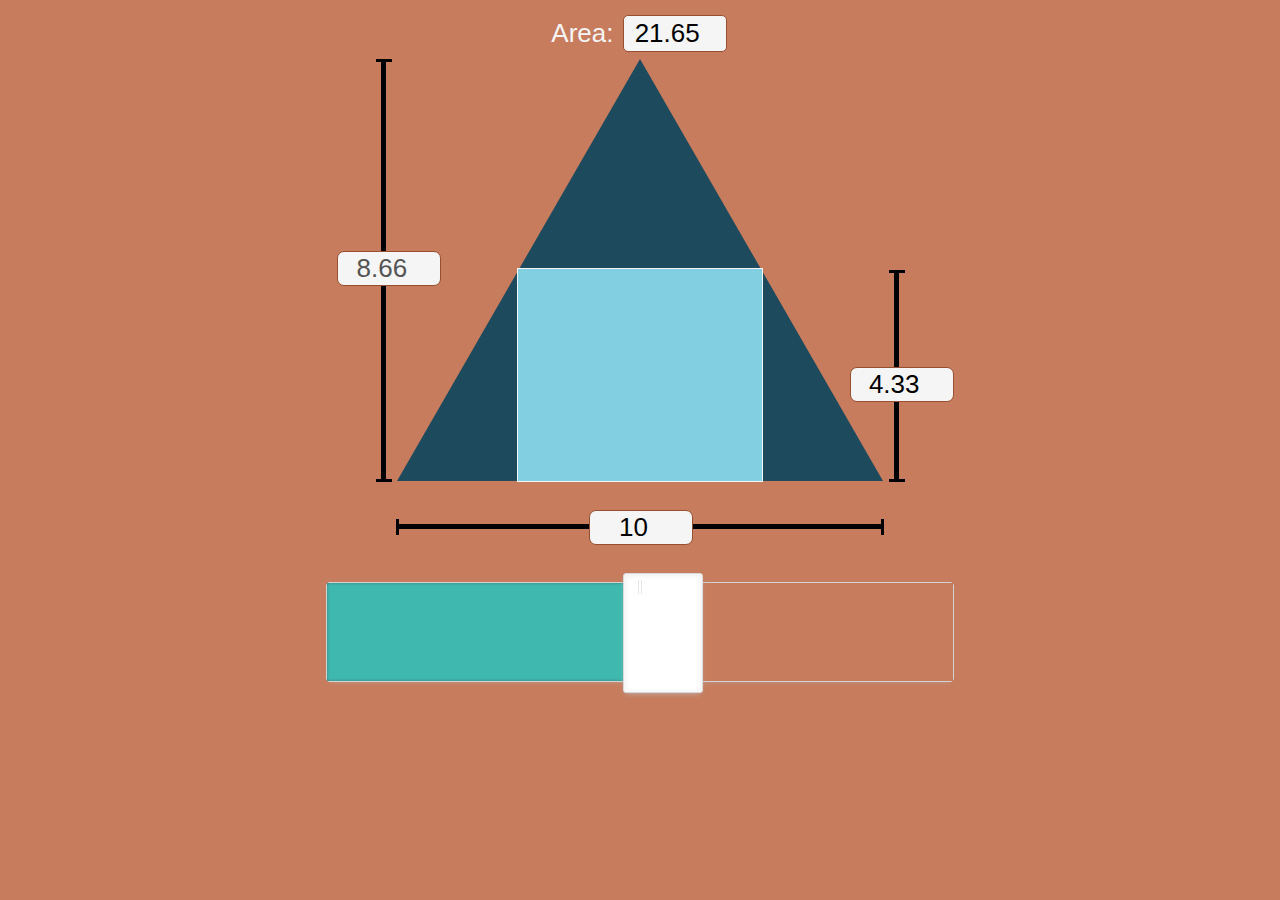
==== Ejemplo1/index.html @ 5db08194 "scale improvements" ====
<html>

<head>
    <meta charset="UTF-8">
    <meta name="viewport" content="width=device-width, initial-scale=1, user-scalable=0">
        <!-- <meta name="viewport" content="width=device-width, initial-scale=1, maximum-scale=1, user-scalable=0"> -->
    <!--320-->
    <link rel="stylesheet" type="text/css" href="../common_resources/nouislider.css" />
    <link rel="stylesheet" type="text/css" href="style.css" />
</head>

<body>
    <div class="container">
        <div class="area data">
            <label for="area"> Area: </label>
            <input id="area" type="number" value="0.0" step="0.02" />
        </div>
        <div class="square">
            <div class="rectangle"></div>
            <div class="triangle"></div>
            <div class="verticall">
                <div class="minihorizontaltop"></div>
                <div class="rheight">
                    <input id="rheight" type="number" size="3" step="0.02" />
                </div>
                <div class="minihorizontalbottom"></div>
            </div>
            <div class="horizontall">
                <div class="miniverticalleft"></div>
                <div class="tlado">
                    <input id="tlado" type="number" value="10" step="0.02" />
                </div>
                <div class="miniverticalright"></div>
            </div>
            <div class="verticall2">
                <div class="minihorizontaltop"></div>
                <div class="rheight">
                    <input id="theight" disabled type="number" size="3" step="0.02" />
                </div>
                <div class="minihorizontalbottom"></div>
            </div>
        </div>
        <div id="slider" class="myrangeslider"></div>
    </div>
    <!--scripts-->
    <script type="text/javascript" src="../common_resources/jquery-3.2.1.js"></script>
    <script type="text/javascript" src="../common_resources/nouislider.js"></script>
    <script type="text/javascript" src="logic.js"></script>
</body>

</html>
---- common_resources/nouislider.css ----
/*! nouislider - 9.2.0 - 2017-01-11 10:35:35 */
/* Functional styling;
 * These styles are required for noUiSlider to function.
 * You don't need to change these rules to apply your design.
 */
.noUi-target,
.noUi-target * {
  -webkit-touch-callout: none;
  -webkit-tap-highlight-color: rgba(0, 0, 0, 0);
  -webkit-user-select: none;
  -ms-touch-action: none;
  touch-action: none;
  -ms-user-select: none;
  -moz-user-select: none;
  user-select: none;
  -moz-box-sizing: border-box;
  box-sizing: border-box;
}
.noUi-target {
  position: relative;
  direction: ltr;
}
.noUi-base {
  width: 100%;
  height: 100%;
  position: relative;
  z-index: 1;
  /* Fix 401 */
}
.noUi-connect {
  position: absolute;
  right: 0;
  top: 0;
  left: 0;
  bottom: 0;
}
.noUi-origin {
  position: absolute;
  height: 0;
  width: 0;
}
.noUi-handle {
  position: relative;
  z-index: 1;
}
.noUi-state-tap .noUi-connect,
.noUi-state-tap .noUi-origin {
  -webkit-transition: top 0.3s, right 0.3s, bottom 0.3s, left 0.3s;
  transition: top 0.3s, right 0.3s, bottom 0.3s, left 0.3s;
}
.noUi-state-drag * {
  cursor: inherit !important;
}
/* Painting and performance;
 * Browsers can paint handles in their own layer.
 */
.noUi-base,
.noUi-handle {
  -webkit-transform: translate3d(0, 0, 0);
  transform: translate3d(0, 0, 0);
}
/* Slider size and handle placement;
 */
.noUi-horizontal {
  height: 18px;
}
.noUi-horizontal .noUi-handle {
  width: 34px;
  height: 28px;
  left: -17px;
  top: -6px;
}
.noUi-vertical {
  width: 18px;
}
.noUi-vertical .noUi-handle {
  width: 28px;
  height: 34px;
  left: -6px;
  top: -17px;
}
/* Styling;
 */
.noUi-target {
  background: #FAFAFA;
  border-radius: 4px;
  border: 1px solid #D3D3D3;
  box-shadow: inset 0 1px 1px #F0F0F0, 0 3px 6px -5px #BBB;
}
.noUi-connect {
  background: #3FB8AF;
  box-shadow: inset 0 0 3px rgba(51, 51, 51, 0.45);
  -webkit-transition: background 450ms;
  transition: background 450ms;
}
/* Handles and cursors;
 */
.noUi-draggable {
  cursor: ew-resize;
}
.noUi-vertical .noUi-draggable {
  cursor: ns-resize;
}
.noUi-handle {
  border: 1px solid #D9D9D9;
  border-radius: 3px;
  background: #FFF;
  cursor: default;
  box-shadow: inset 0 0 1px #FFF, inset 0 1px 7px #EBEBEB, 0 3px 6px -3px #BBB;
}
.noUi-active {
  box-shadow: inset 0 0 1px #FFF, inset 0 1px 7px #DDD, 0 3px 6px -3px #BBB;
}
/* Handle stripes;
 */
.noUi-handle:before,
.noUi-handle:after {
  content: "";
  display: block;
  position: absolute;
  height: 14px;
  width: 1px;
  background: #E8E7E6;
  left: 14px;
  top: 6px;
}
.noUi-handle:after {
  left: 17px;
}
.noUi-vertical .noUi-handle:before,
.noUi-vertical .noUi-handle:after {
  width: 14px;
  height: 1px;
  left: 6px;
  top: 14px;
}
.noUi-vertical .noUi-handle:after {
  top: 17px;
}
/* Disabled state;
 */
[disabled] .noUi-connect {
  background: #B8B8B8;
}
[disabled].noUi-target,
[disabled].noUi-handle,
[disabled] .noUi-handle {
  cursor: not-allowed;
}
/* Base;
 *
 */
.noUi-pips,
.noUi-pips * {
  -moz-box-sizing: border-box;
  box-sizing: border-box;
}
.noUi-pips {
  position: absolute;
  color: #999;
}
/* Values;
 *
 */
.noUi-value {
  position: absolute;
  text-align: center;
}
.noUi-value-sub {
  color: #ccc;
  font-size: 10px;
}
/* Markings;
 *
 */
.noUi-marker {
  position: absolute;
  background: #CCC;
}
.noUi-marker-sub {
  background: #AAA;
}
.noUi-marker-large {
  background: #AAA;
}
/* Horizontal layout;
 *
 */
.noUi-pips-horizontal {
  padding: 10px 0;
  height: 80px;
  top: 100%;
  left: 0;
  width: 100%;
}
.noUi-value-horizontal {
  -webkit-transform: translate3d(-50%, 50%, 0);
  transform: translate3d(-50%, 50%, 0);
}
.noUi-marker-horizontal.noUi-marker {
  margin-left: -1px;
  width: 2px;
  height: 5px;
}
.noUi-marker-horizontal.noUi-marker-sub {
  height: 10px;
}
.noUi-marker-horizontal.noUi-marker-large {
  height: 15px;
}
/* Vertical layout;
 *
 */
.noUi-pips-vertical {
  padding: 0 10px;
  height: 100%;
  top: 0;
  left: 100%;
}
.noUi-value-vertical {
  -webkit-transform: translate3d(0, 50%, 0);
  transform: translate3d(0, 50%, 0);
  padding-left: 25px;
}
.noUi-marker-vertical.noUi-marker {
  width: 5px;
  height: 2px;
  margin-top: -1px;
}
.noUi-marker-vertical.noUi-marker-sub {
  width: 10px;
}
.noUi-marker-vertical.noUi-marker-large {
  width: 15px;
}
.noUi-tooltip {
  display: block;
  position: absolute;
  border: 1px solid #D9D9D9;
  border-radius: 3px;
  background: #fff;
  color: #000;
  padding: 5px;
  text-align: center;
}
.noUi-horizontal .noUi-tooltip {
  -webkit-transform: translate(-50%, 0);
  transform: translate(-50%, 0);
  left: 50%;
  bottom: 120%;
}
.noUi-vertical .noUi-tooltip {
  -webkit-transform: translate(0, -50%);
  transform: translate(0, -50%);
  top: 50%;
  right: 120%;
}
---- Ejemplo1/style.css ----
.container {
    margin-left: auto;
    margin-right: auto;
    width: 100%;
    height: 100%;
    color: whitesmoke;
    opacity: 0;
    transition: opacity 1.5s;
}

.square {
    position: relative;
    margin-right: auto;
    margin-left: auto;
    width: 70%;
    height: 70%;
}

.triangle {
    position: absolute;
    height: 0;
    width: 0;
    margin-left: auto;
    margin-right: auto;
    left: 0;
    right: 0;
    background-color: transparent;
    border-style: solid;
    border-color: transparent transparent #1E4A5D transparent;
}

.rectangle {
    position: absolute;
    margin-left: auto;
    margin-right: auto;
    left: 0;
    right: 0;
    bottom: 0;
    min-height: 2px;
    min-width: 1px;
    background-color: #81CFE0;
    border: 1px solid whitesmoke;
    transition: width 0.5s, height 0.5s;
    z-index: 1;
}

.myrangeslider {
    width: 90%;
    height: 100px;
    /*background-color: red;*/
    margin-right: auto;
    margin-left: auto;
    margin-top: 100px;
}

.noUi-horizontal .noUi-handle {
    width: 80px;
    height: 120px;
    left: -17px;
    top: -10px;
}

.rheight {
    position: absolute;
    height: 35px;
    top: 45%;
    left: -46px;
    z-index: 10;
    background-color: transparent;
}

#rheight {
    height: 100%;
    vertical-align: center;
    background-color: whitesmoke;
    text-align: center;
    /*border: none;*/
    border: 1px solid #964F31;
    border-radius: 7px;
}

#theight {
    height: 100%;
    vertical-align: center;
    background-color: whitesmoke;
    text-align: center;
    /*border: none;*/
    border: 1px solid #964F31;
    border-radius: 7px;
}

.verticall {
    width: 5px;
    background-color: black;
    position: absolute;
    left: 102%;
    transition: height 0.5s;
    bottom: 0;
}

.verticall2 {
    height: 100%;
    width: 5px;
    background-color: black;
    position: absolute;
    right: 102%;
    transition: height 0.5s;
    bottom: 0;
}

.minihorizontaltop {
    position: absolute;
    width: 16px;
    height: 3px;
    margin-left: -5px;
    background-color: black;
    top: 0;
}

.minihorizontalbottom {
    position: absolute;
    width: 16px;
    height: 3px;
    margin-left: -5px;
    background-color: black;
    bottom: 0;
}

.horizontall {
    width: 100%;
    height: 5px;
    background-color: black;
    position: absolute;
    top: 110%;
}

.miniverticalright {
    position: absolute;
    width: 3px;
    height: 16px;
    top: -5px;
    background-color: black;
    z-index: 5;
    right: 0;
}

.miniverticalleft {
    position: absolute;
    width: 3px;
    height: 16px;
    top: -5px;
    background-color: black;
    left: 0;
    z-index: 5;
}

.tlado {
    position: absolute;
    width: 106px;
    height: 35px;
    z-index: 2;
    margin-left: auto;
    margin-right: auto;
    left: 0;
    right: 0;
    top: -16px;
    background-color: transparent;
}

#tlado {
    height: 100%;
    vertical-align: center;
    background-color: whitesmoke;
    text-align: center;
    /*border: none;*/
    border: 1px solid #964F31;
    border-radius: 7px;
}

.data {
    text-align: center;
    padding: 5px;
    font-size: 26px;
}

input {
    padding: 2px;
    margin: 2px;
    width: 4em;
    border-radius: 5px;
    border: 1px solid #964F31;
    background-color: whitesmoke;
    text-align: center;
    font-size: 26px;
}

* {
    font-family: Arial, Helvetica, sans-serif, Verdana, Geneva, Tahoma;
    background-color: #C67C5D;
}
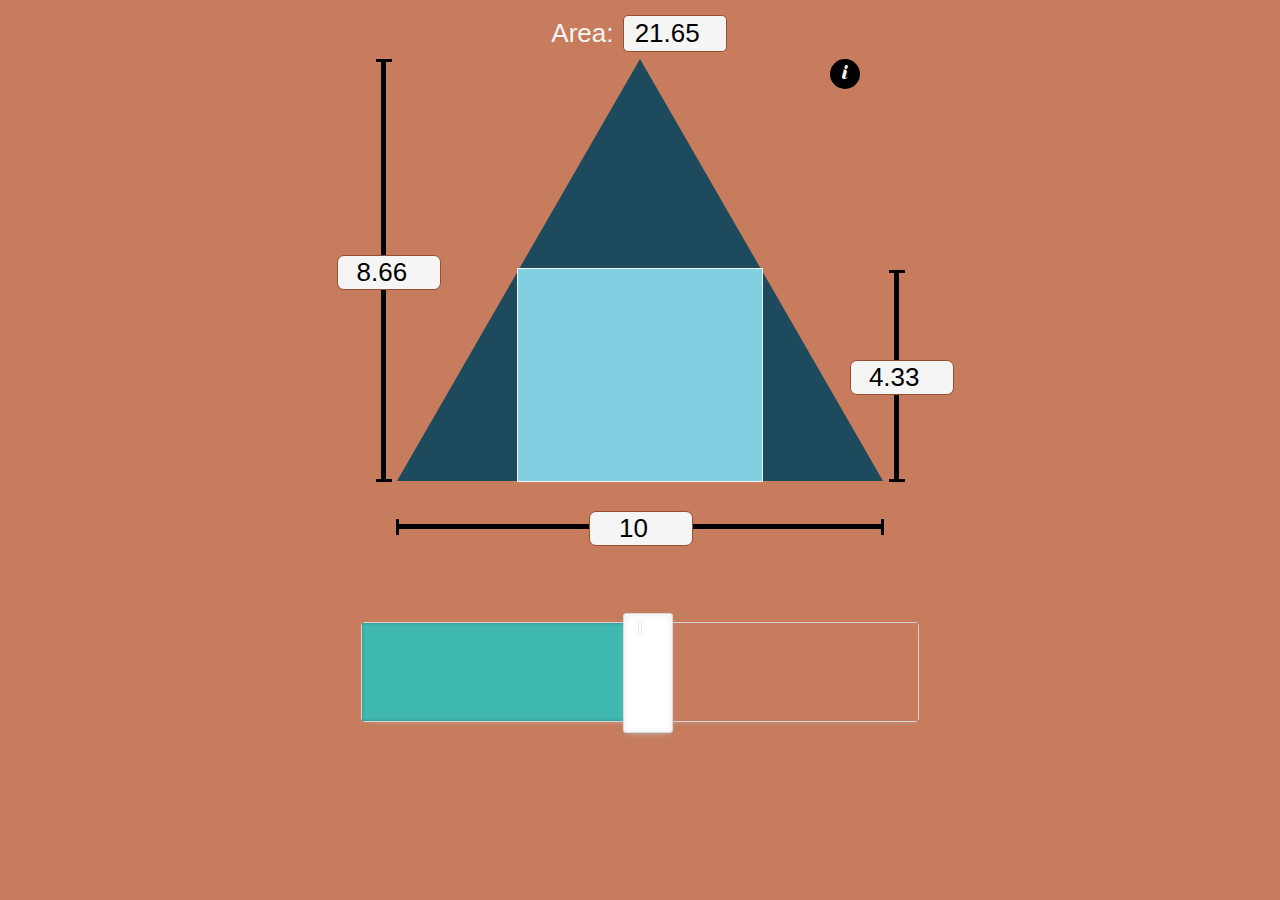
==== commit ae3e39d3: "info icon 1,3" ====
--- a/Ejemplo1/index.html
+++ b/Ejemplo1/index.html
@@ -3,7 +3,7 @@
 <head>
     <meta charset="UTF-8">
     <meta name="viewport" content="width=device-width, initial-scale=1, user-scalable=0">
-        <!-- <meta name="viewport" content="width=device-width, initial-scale=1, maximum-scale=1, user-scalable=0"> -->
+    <!-- <meta name="viewport" content="width=device-width, initial-scale=1, maximum-scale=1, user-scalable=0"> -->
     <!--320-->
     <link rel="stylesheet" type="text/css" href="../common_resources/nouislider.css" />
     <link rel="stylesheet" type="text/css" href="style.css" />
@@ -16,6 +16,7 @@
             <input id="area" type="number" value="0.0" step="0.02" />
         </div>
         <div class="square">
+            <div class="info">i</div>
             <div class="rectangle"></div>
             <div class="triangle"></div>
             <div class="verticall">
@@ -28,14 +29,14 @@
             <div class="horizontall">
                 <div class="miniverticalleft"></div>
                 <div class="tlado">
-                    <input id="tlado" type="number" value="10" step="0.02" />
+                    <input id="tlado" type="number" value="10" step="0.02" min="0.01" />
                 </div>
                 <div class="miniverticalright"></div>
             </div>
             <div class="verticall2">
                 <div class="minihorizontaltop"></div>
                 <div class="rheight">
-                    <input id="theight" disabled type="number" size="3" step="0.02" />
+                    <input id="theight" type="number" size="3" step="0.02" />
                 </div>
                 <div class="minihorizontalbottom"></div>
             </div>
--- a/Ejemplo1/style.css
+++ b/Ejemplo1/style.css
@@ -1,3 +1,25 @@
+@font-face {
+    font-family: "Shine";
+    src: url('../common_resources/Shine.ttf') format("truetype");
+}
+
+.info {
+    position: absolute;
+    right: 5%;
+    width: 30px;
+    height: 30px;
+    line-height: 30px;
+    text-align: center;
+    background-color: black;
+    border-radius: 15px;
+    font-family: "Shine", Verdana;
+    z-index: 2;
+}
+
+.info:hover {
+    cursor: pointer;
+}
+
 .container {
     margin-left: auto;
     margin-right: auto;
@@ -45,16 +67,16 @@
 }
 
 .myrangeslider {
-    width: 90%;
+    width: 80%;
     height: 100px;
     /*background-color: red;*/
     margin-right: auto;
     margin-left: auto;
-    margin-top: 100px;
+    margin-top: 20%;
 }
 
 .noUi-horizontal .noUi-handle {
-    width: 80px;
+    width: 50px;
     height: 120px;
     left: -17px;
     top: -10px;
@@ -63,7 +85,10 @@
 .rheight {
     position: absolute;
     height: 35px;
-    top: 45%;
+    margin-top: auto;
+    margin-bottom: auto;
+    top: 0;
+    bottom: 0;
     left: -46px;
     z-index: 10;
     background-color: transparent;
@@ -71,7 +96,6 @@
 
 #rheight {
     height: 100%;
-    vertical-align: center;
     background-color: whitesmoke;
     text-align: center;
     /*border: none;*/
@@ -163,13 +187,15 @@
     margin-right: auto;
     left: 0;
     right: 0;
-    top: -16px;
+    top: 0;
+    bottom: 0;
+    margin-top: auto;
+    margin-bottom: auto;
     background-color: transparent;
 }
 
 #tlado {
     height: 100%;
-    vertical-align: center;
     background-color: whitesmoke;
     text-align: center;
     /*border: none;*/
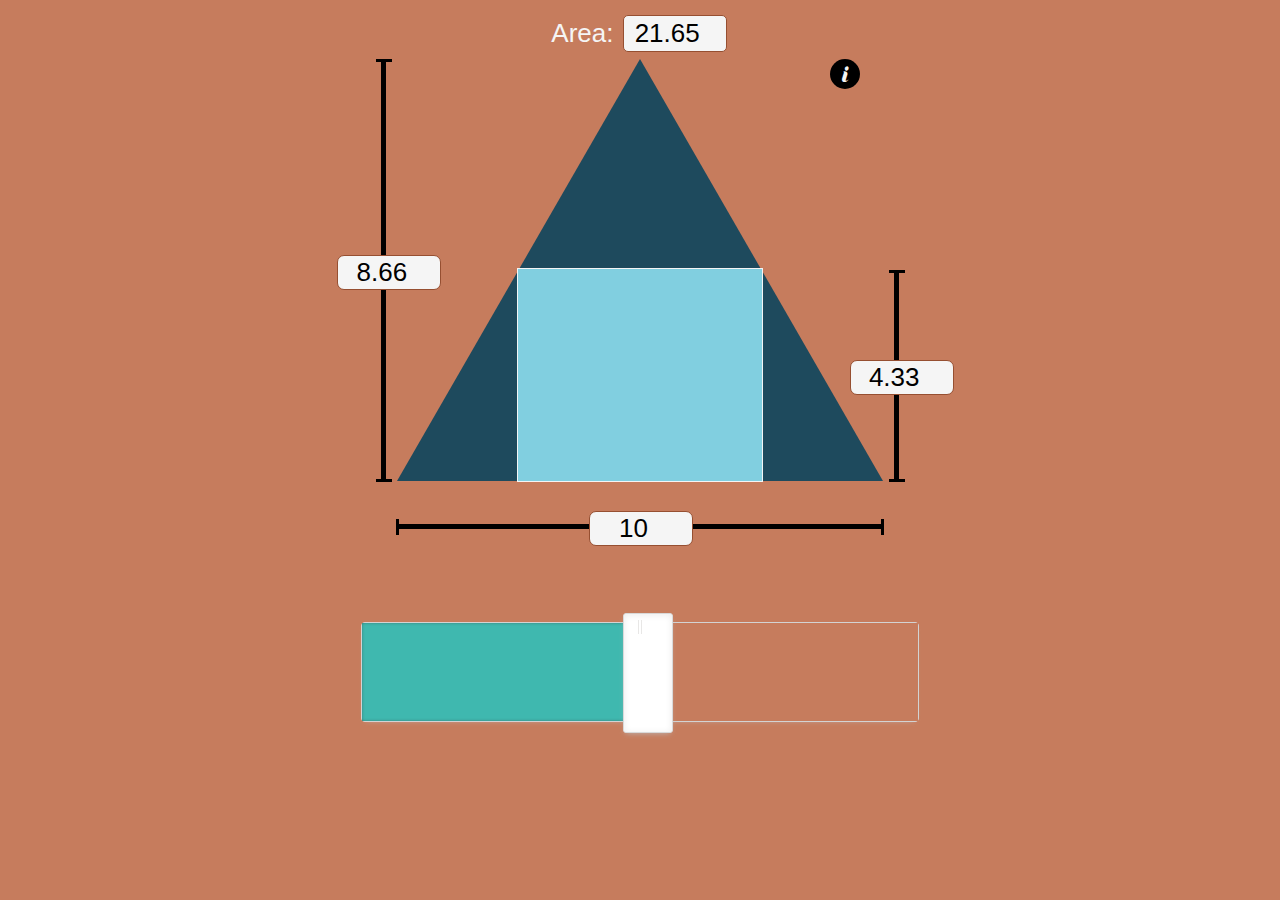
==== commit d74ab2a6: "updated: 10/05/2017 11:14:43" ====
--- a/Ejemplo1/index.html
+++ b/Ejemplo1/index.html
@@ -16,7 +16,9 @@
             <input id="area" type="number" value="0.0" step="0.02" />
         </div>
         <div class="square">
-            <div class="info">i</div>
+            <div class="infoCircle">
+                <div class="info">i</div>
+            </div>
             <div class="rectangle"></div>
             <div class="triangle"></div>
             <div class="verticall">
--- a/Ejemplo1/style.css
+++ b/Ejemplo1/style.css
@@ -3,7 +3,7 @@
     src: url('../common_resources/Shine.ttf') format("truetype");
 }
 
-.info {
+.infoCircle {
     position: absolute;
     right: 5%;
     width: 30px;
@@ -12,8 +12,17 @@
     text-align: center;
     background-color: black;
     border-radius: 15px;
+    z-index: 2;
+}
+.info {
+    display: inline-block;
+    padding: 0;
+    margin-top: 2px;
+    height: 15px;
+    /*background-color: red;*/
+    font-size: 18px;
     font-family: "Shine", Verdana;
-    z-index: 2;
+    background-color: transparent;
 }
 
 .info:hover {
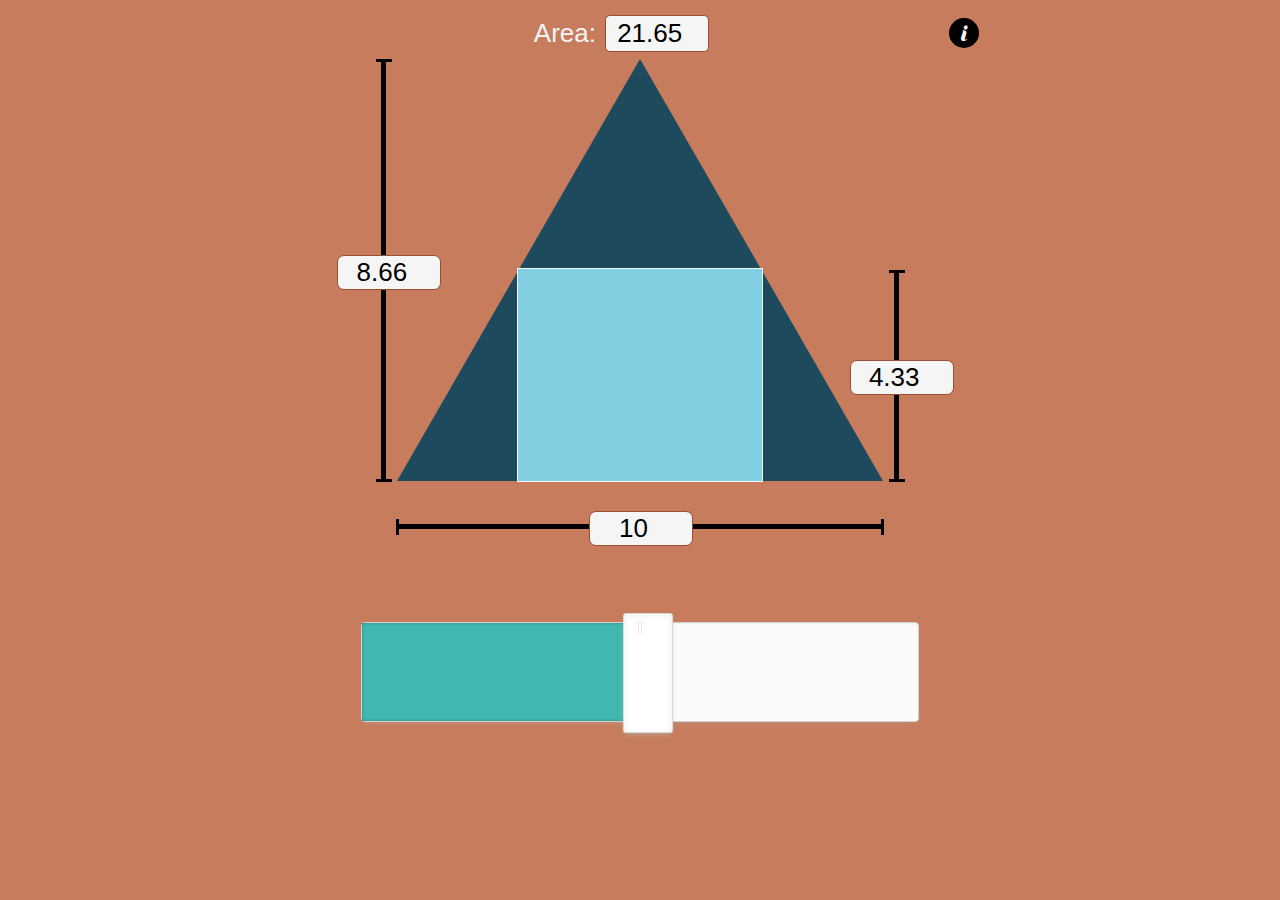
==== commit e40c3ff2: "info buttn correct positioning" ====
--- a/Ejemplo1/index.html
+++ b/Ejemplo1/index.html
@@ -11,14 +11,14 @@
 
 <body>
     <div class="container">
+        <div class="infoCircle">
+            <div class="info">i</div>
+        </div>
         <div class="area data">
             <label for="area"> Area: </label>
             <input id="area" type="number" value="0.0" step="0.02" />
         </div>
         <div class="square">
-            <div class="infoCircle">
-                <div class="info">i</div>
-            </div>
             <div class="rectangle"></div>
             <div class="triangle"></div>
             <div class="verticall">
--- a/Ejemplo1/style.css
+++ b/Ejemplo1/style.css
@@ -4,14 +4,15 @@
 }
 
 .infoCircle {
-    position: absolute;
-    right: 5%;
+    float: right;
     width: 30px;
     height: 30px;
     line-height: 30px;
     text-align: center;
     background-color: black;
     border-radius: 15px;
+    margin-right: 10px;
+    margin-top: 10px;
     z-index: 2;
 }
 .info {
@@ -19,7 +20,7 @@
     padding: 0;
     margin-top: 2px;
     height: 15px;
-    /*background-color: red;*/
+    background-color: red;
     font-size: 18px;
     font-family: "Shine", Verdana;
     background-color: transparent;
@@ -229,7 +230,11 @@
     font-size: 26px;
 }
 
+body {
+    background-color: #C67C5D;
+}
+
 * {
     font-family: Arial, Helvetica, sans-serif, Verdana, Geneva, Tahoma;
-    background-color: #C67C5D;
-}
+    background-color: transparent;
+}
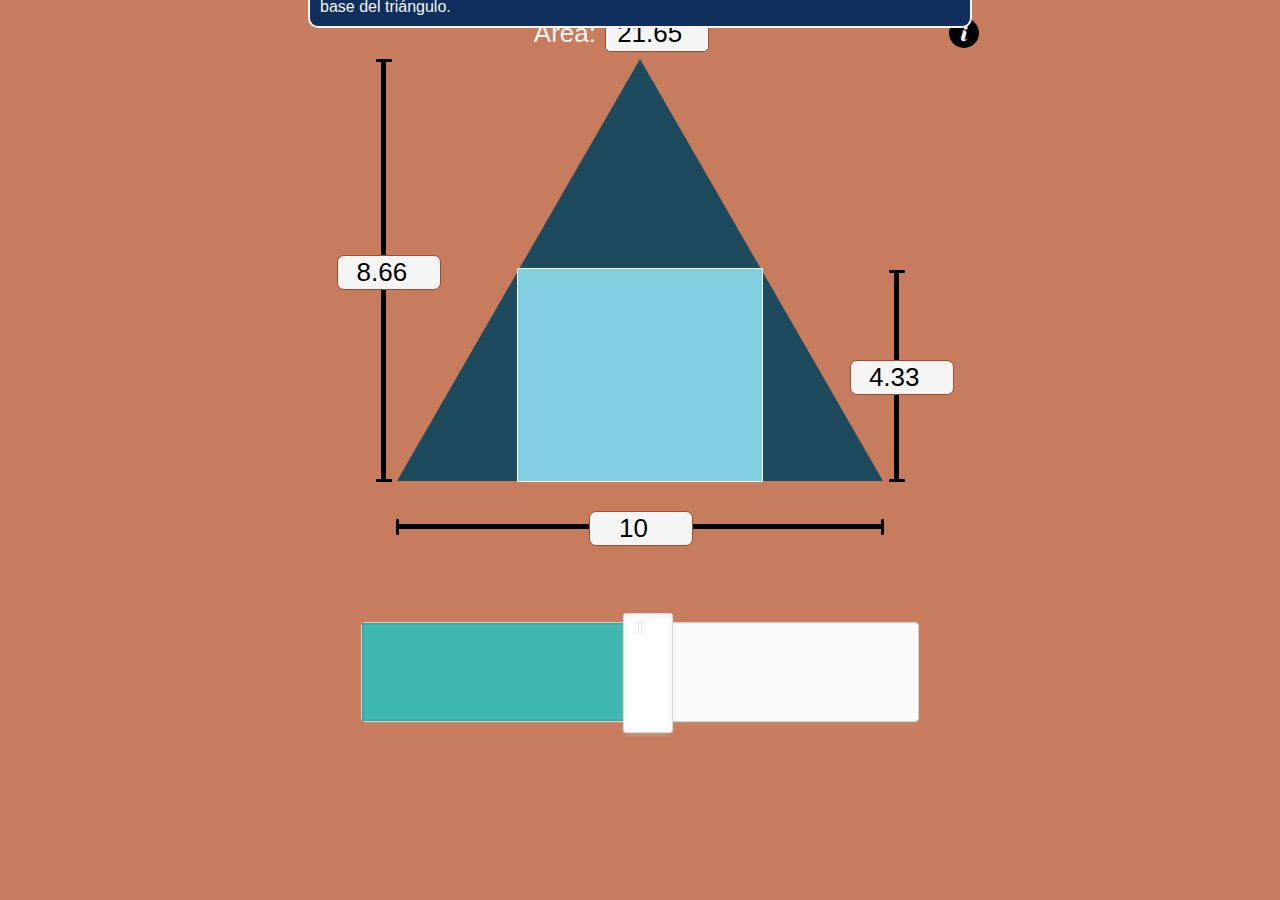
==== commit 41929f8b: "server.py" ====
--- a/Ejemplo1/index.html
+++ b/Ejemplo1/index.html
@@ -3,14 +3,15 @@
 <head>
     <meta charset="UTF-8">
     <meta name="viewport" content="width=device-width, initial-scale=1, user-scalable=0">
-    <!-- <meta name="viewport" content="width=device-width, initial-scale=1, maximum-scale=1, user-scalable=0"> -->
-    <!--320-->
     <link rel="stylesheet" type="text/css" href="../common_resources/nouislider.css" />
     <link rel="stylesheet" type="text/css" href="style.css" />
 </head>
 
 <body>
     <div class="container">
+        <div id="description" class="description">
+            Encuentre las dimensiones del rectángulo de mayor área que puede ser inscrito en un triángulo equilátero de lado <i>L</i> si uno de los lados del rectángulo se encuentra sobre la base del triángulo.
+        </div>
         <div class="infoCircle">
             <div class="info">i</div>
         </div>
--- a/Ejemplo1/style.css
+++ b/Ejemplo1/style.css
@@ -1,6 +1,25 @@
 @font-face {
     font-family: "Shine";
     src: url('../common_resources/Shine.ttf') format("truetype");
+}
+
+.description {
+    position: fixed;
+    float: left;
+    opacity: 1;
+    z-index: 11;
+    width: 50%;
+    min-height: 10px;
+    left: 0;
+    right: 0;
+    margin-right: auto;
+    margin-left: auto;
+    top: -50px;
+    border-radius: 0px 0px 10px 10px;
+    background-color: #102e5e;
+    padding: 10px;
+    border: 2px solid whitesmoke;
+    transition: top 1s;
 }
 
 .infoCircle {
@@ -26,8 +45,9 @@
     background-color: transparent;
 }
 
-.info:hover {
+.infoCircle:hover + .description {
     cursor: pointer;
+    top: 0;
 }
 
 .container {
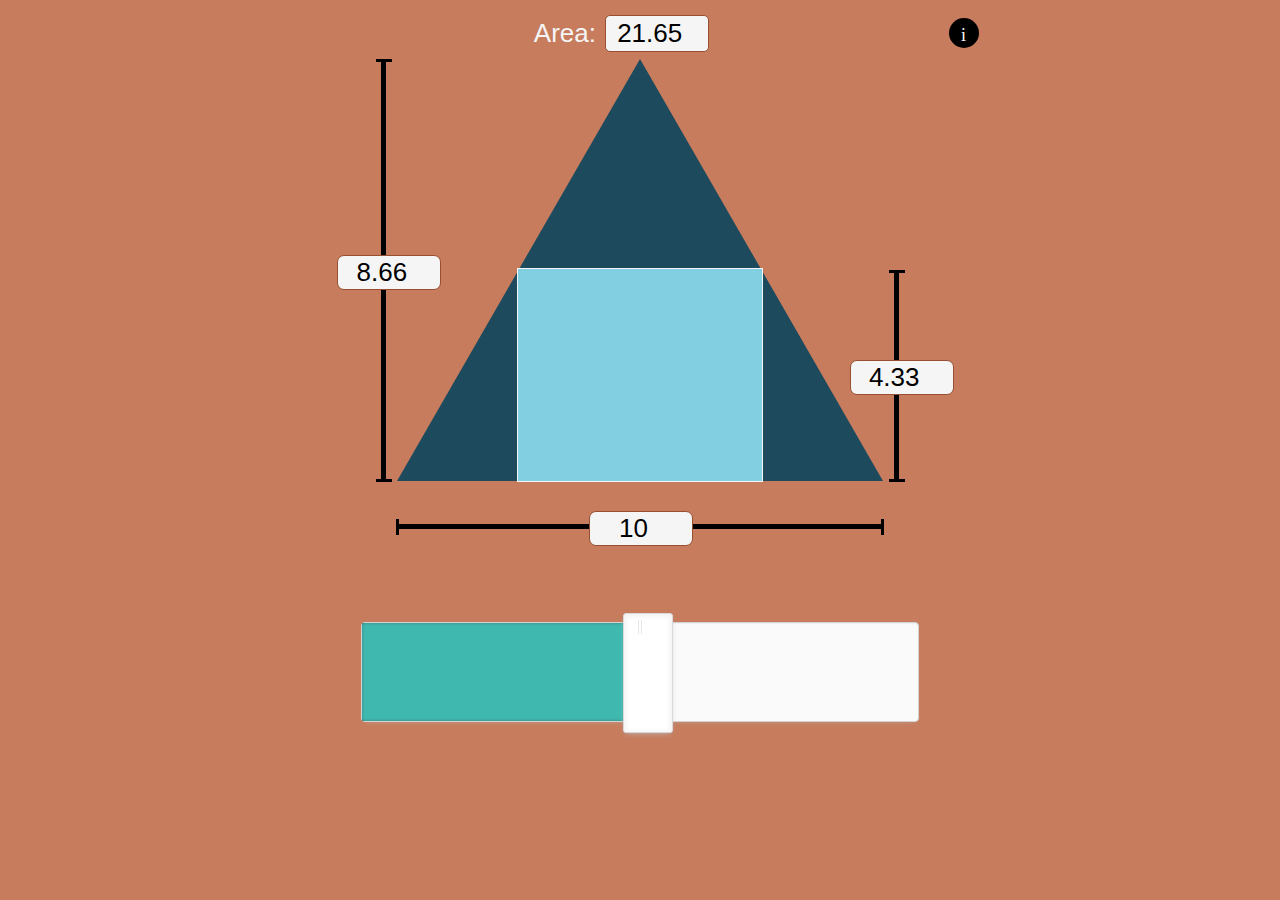
==== commit c83c5236: "info Triangle" ====
--- a/Ejemplo1/index.html
+++ b/Ejemplo1/index.html
@@ -12,7 +12,7 @@
         <div id="description" class="description">
             Encuentre las dimensiones del rectángulo de mayor área que puede ser inscrito en un triángulo equilátero de lado <i>L</i> si uno de los lados del rectángulo se encuentra sobre la base del triángulo.
         </div>
-        <div class="infoCircle">
+        <div id="infoCircle" class="infoCircle">
             <div class="info">i</div>
         </div>
         <div class="area data">
--- a/Ejemplo1/style.css
+++ b/Ejemplo1/style.css
@@ -1,25 +1,25 @@
-@font-face {
+/*@font-face {
     font-family: "Shine";
     src: url('../common_resources/Shine.ttf') format("truetype");
-}
+}*/
 
 .description {
-    position: fixed;
+    position: absolute;
     float: left;
-    opacity: 1;
-    z-index: 11;
-    width: 50%;
-    min-height: 10px;
-    left: 0;
-    right: 0;
-    margin-right: auto;
-    margin-left: auto;
-    top: -50px;
-    border-radius: 0px 0px 10px 10px;
+    opacity: 0;
+    z-index: -1;
+    width: inherit;
+    min-height: 50px;
+    left: -50px;
+    right: 0;
+    margin-right: auto;
+    margin-left: auto;
+    top: 30px;
+    border-radius: 10px 10px 10px 10px;
     background-color: #102e5e;
     padding: 10px;
     border: 2px solid whitesmoke;
-    transition: top 1s;
+    transition: opacity 1s;
 }
 
 .infoCircle {
@@ -34,6 +34,7 @@
     margin-top: 10px;
     z-index: 2;
 }
+
 .info {
     display: inline-block;
     padding: 0;
@@ -45,8 +46,11 @@
     background-color: transparent;
 }
 
-.infoCircle:hover + .description {
+.infoCircle:hover {
     cursor: pointer;
+}
+
+.infoCircle:hover > .description {
     top: 0;
 }
 
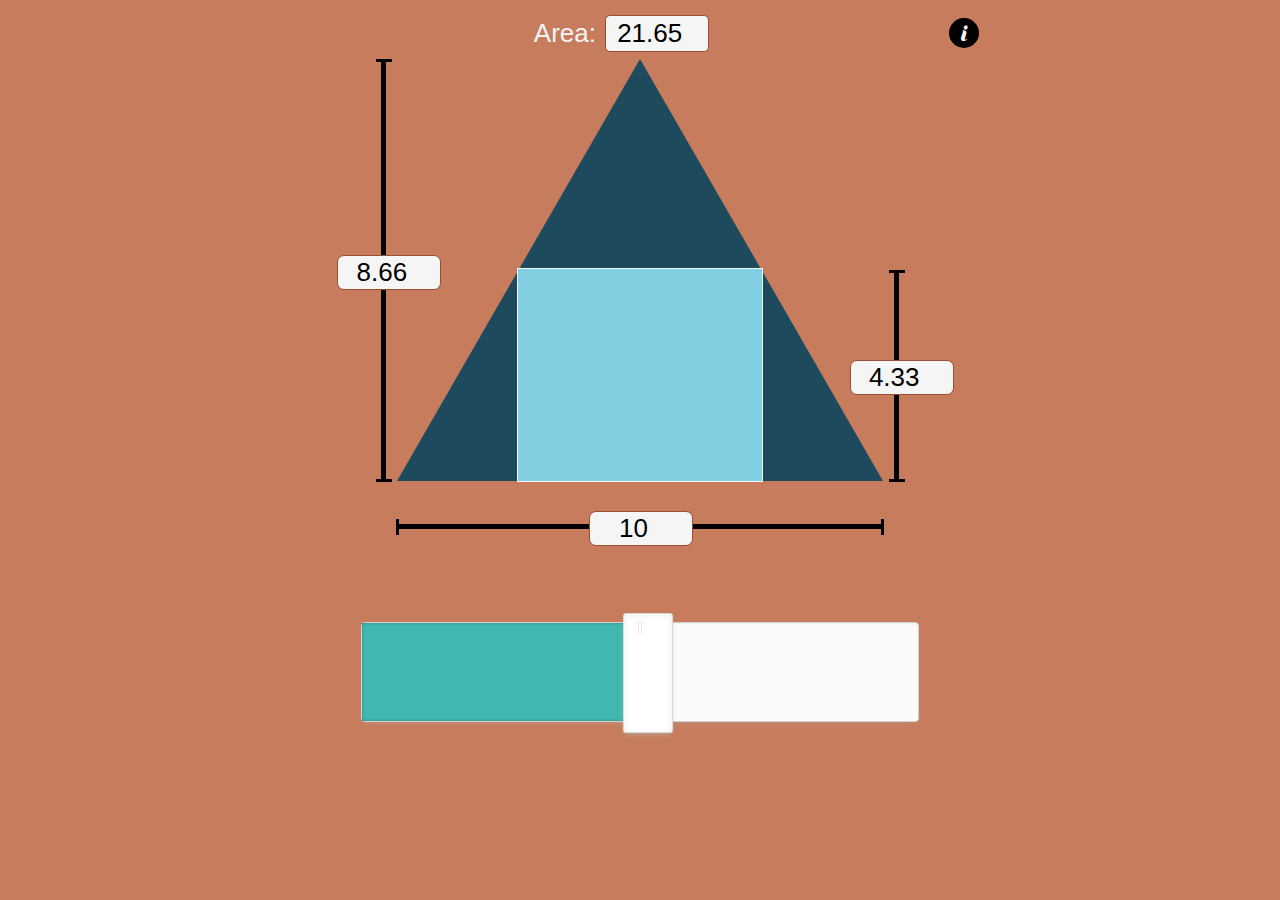
==== commit 4302f330: "Circle Info" ====
--- a/Ejemplo1/index.html
+++ b/Ejemplo1/index.html
@@ -1,55 +1,74 @@
 <html>
-
-<head>
-    <meta charset="UTF-8">
-    <meta name="viewport" content="width=device-width, initial-scale=1, user-scalable=0">
-    <link rel="stylesheet" type="text/css" href="../common_resources/nouislider.css" />
-    <link rel="stylesheet" type="text/css" href="style.css" />
-</head>
-
-<body>
-    <div class="container">
-        <div id="description" class="description">
-            Encuentre las dimensiones del rectángulo de mayor área que puede ser inscrito en un triángulo equilátero de lado <i>L</i> si uno de los lados del rectángulo se encuentra sobre la base del triángulo.
-        </div>
-        <div id="infoCircle" class="infoCircle">
-            <div class="info">i</div>
-        </div>
-        <div class="area data">
-            <label for="area"> Area: </label>
-            <input id="area" type="number" value="0.0" step="0.02" />
-        </div>
-        <div class="square">
-            <div class="rectangle"></div>
-            <div class="triangle"></div>
-            <div class="verticall">
-                <div class="minihorizontaltop"></div>
-                <div class="rheight">
-                    <input id="rheight" type="number" size="3" step="0.02" />
+    <head>
+        <meta charset="utf-8">
+            <meta content="width=device-width, initial-scale=1, user-scalable=0" name="viewport">
+                <link href="../common_resources/nouislider.css" rel="stylesheet" type="text/css"/>
+                <link href="style.css" rel="stylesheet" type="text/css"/>
+            </meta>
+        </meta>
+    </head>
+    <body>
+        <div class="container">
+            <div class="description" id="description">
+                Encuentre las dimensiones del rectángulo de mayor área que puede ser inscrito en un triángulo equilátero de lado
+                <i>
+                    L
+                </i>
+                si uno de los lados del rectángulo se encuentra sobre la base del triángulo.
+            </div>
+            <div class="infoCircle" id="infoCircle">
+                <div class="info">
+                    i
                 </div>
-                <div class="minihorizontalbottom"></div>
             </div>
-            <div class="horizontall">
-                <div class="miniverticalleft"></div>
-                <div class="tlado">
-                    <input id="tlado" type="number" value="10" step="0.02" min="0.01" />
+            <div class="area data">
+                <label for="area">
+                    Area:
+                </label>
+                <input id="area" step="0.02" type="number" value="0.0"/>
+            </div>
+            <div class="square">
+                <div class="rectangle">
                 </div>
-                <div class="miniverticalright"></div>
+                <div class="triangle">
+                </div>
+                <div class="verticall">
+                    <div class="minihorizontaltop">
+                    </div>
+                    <div class="rheight">
+                        <input id="rheight" size="3" step="0.02" type="number"/>
+                    </div>
+                    <div class="minihorizontalbottom">
+                    </div>
+                </div>
+                <div class="horizontall">
+                    <div class="miniverticalleft">
+                    </div>
+                    <div class="tlado">
+                        <input id="tlado" min="0.01" step="0.02" type="number" value="10"/>
+                    </div>
+                    <div class="miniverticalright">
+                    </div>
+                </div>
+                <div class="verticall2">
+                    <div class="minihorizontaltop">
+                    </div>
+                    <div class="rheight">
+                        <input id="theight" size="3" step="0.02" type="number"/>
+                    </div>
+                    <div class="minihorizontalbottom">
+                    </div>
+                </div>
             </div>
-            <div class="verticall2">
-                <div class="minihorizontaltop"></div>
-                <div class="rheight">
-                    <input id="theight" type="number" size="3" step="0.02" />
-                </div>
-                <div class="minihorizontalbottom"></div>
+            <div class="myrangeslider" id="slider">
             </div>
         </div>
-        <div id="slider" class="myrangeslider"></div>
-    </div>
-    <!--scripts-->
-    <script type="text/javascript" src="../common_resources/jquery-3.2.1.js"></script>
-    <script type="text/javascript" src="../common_resources/nouislider.js"></script>
-    <script type="text/javascript" src="logic.js"></script>
-</body>
-
+        <!--scripts-->
+        <script src="../common_resources/jquery-3.2.1.js" type="text/javascript">
+        </script>
+        <script src="../common_resources/nouislider.js" type="text/javascript">
+        </script>
+        <script src="logic.js" type="text/javascript">
+        </script>
+    </body>
 </html>
--- a/Ejemplo1/style.css
+++ b/Ejemplo1/style.css
@@ -1,7 +1,7 @@
-/*@font-face {
+@font-face {
     font-family: "Shine";
     src: url('../common_resources/Shine.ttf') format("truetype");
-}*/
+}
 
 .description {
     position: absolute;
